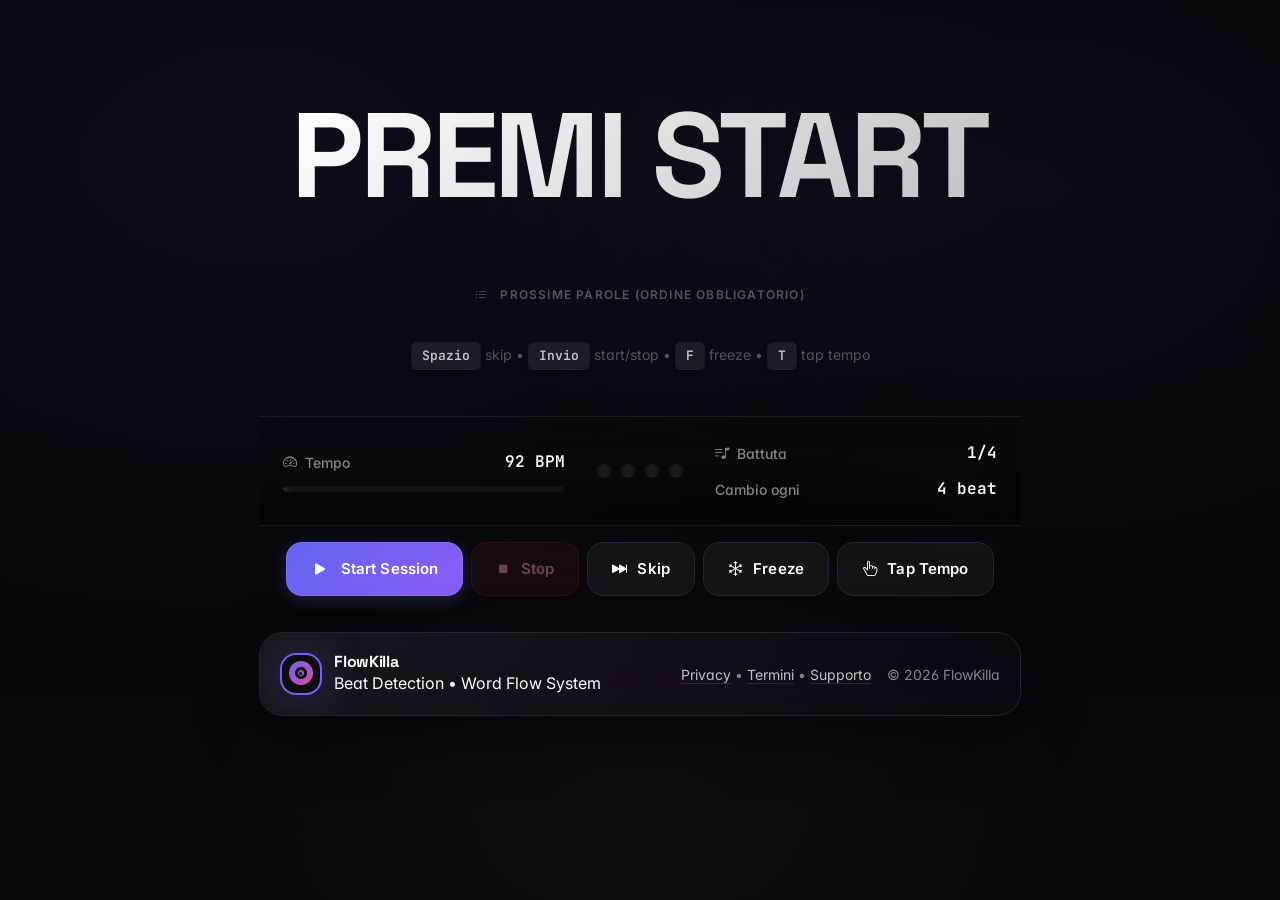
==== index.html @ 554f1078 "Add files via upload" ====
<!doctype html>
<html lang="it">
<head>
    <meta charset="utf-8" />
    <meta name="viewport" content="width=device-width,initial-scale=1,viewport-fit=cover" />
    <title>Freestyle Pro — AI Beat Detection + Word Flow</title>
    <!-- Bootstrap -->
    <link href="https://cdn.jsdelivr.net/npm/bootstrap@5.3.3/dist/css/bootstrap.min.css" rel="stylesheet">
    <!-- Bootstrap Icons -->
    <link href="https://cdn.jsdelivr.net/npm/bootstrap-icons@1.11.3/font/bootstrap-icons.css" rel="stylesheet">
    <!-- Fonts -->
    <link rel="preconnect" href="https://fonts.googleapis.com">
    <link rel="preconnect" href="https://fonts.gstatic.com" crossorigin>
    <link href="https://fonts.googleapis.com/css2?family=Inter:wght@300;400;500;600;700;800;900&family=Space+Grotesk:wght@400;500;600;700&family=JetBrains+Mono:wght@400;600&display=swap" rel="stylesheet">
    <link href="css/style.css" rel="stylesheet">
</head>
<body>
    <a class="skip-link" href="#main">Salta al contenuto</a>
    <div id="app-root">
        <!-- We'll inject partials here -->
        <div id="layout-shell-placeholder"></div>
    </div>
    <!-- Mobile Dock placeholder -->
    <div id="mobile-dock-placeholder"></div>
    <!-- Settings Offcanvas placeholder -->
    <div id="settings-placeholder"></div>
    <!-- Toast placeholder -->
    <div id="toast-placeholder"></div>

    <script src="https://cdn.jsdelivr.net/npm/bootstrap@5.3.3/dist/js/bootstrap.bundle.min.js"></script>
    <script src="js/adsense.js"></script>
    <script src="js/app.js"></script>
</body>
</html>
---- css/style.css ----
:root {
    --bg-base: #050508;
    --bg-elevated: #0d0d12;
    --bg-float: #12121a;

    --line-subtle: #1a1a24;
    --line-default: #23233a;
    --line-emphasis: #2d2d48;

    --text-primary: #ffffff;
    --text-secondary: rgba(255, 255, 255, .75);
    --text-tertiary: rgba(255, 255, 255, .50);
    --text-quaternary: rgba(255, 255, 255, .30);

    --brand-primary: #6366f1;
    --brand-secondary: #8b5cf6;
    --brand-accent: #ec4899;

    --success: #10b981;
    --warning: #f59e0b;
    --danger: #ef4444;
    --info: #06b6d4;

    --glow-brand: 0 0 40px rgba(99, 102, 241, .35);
    --glow-accent: 0 0 40px rgba(236, 72, 153, .25);
    --shadow-sm: 0 2px 8px rgba(0, 0, 0, .15);
    --shadow-md: 0 8px 24px rgba(0, 0, 0, .25);
    --shadow-lg: 0 20px 60px rgba(0, 0, 0, .40);

    --radius-sm: 10px;
    --radius-md: 16px;
    --radius-lg: 24px;
    --radius-xl: 32px;

    --transition-fast: 120ms cubic-bezier(0.4, 0, 0.2, 1);
    --transition-base: 200ms cubic-bezier(0.4, 0, 0.2, 1);
    --transition-slow: 350ms cubic-bezier(0.4, 0, 0.2, 1);
}

* {
    -webkit-tap-highlight-color: transparent;
    box-sizing: border-box;
}

html,
body {
    height: 100%;
    margin: 0;
    padding: 0;
    overflow-x: hidden;
}

body {
    background:
        radial-gradient(ellipse 1100px 700px at 20% 15%, rgba(99, 102, 241, .08), transparent 70%),
        radial-gradient(ellipse 900px 600px at 80% 20%, rgba(139, 92, 246, .06), transparent 65%),
        radial-gradient(ellipse 800px 500px at 50% 90%, rgba(236, 72, 153, .05), transparent 60%),
        linear-gradient(180deg, var(--bg-base) 0%, #08080d 100%);
    color: var(--text-primary);
    font-family: 'Inter', system-ui, -apple-system, sans-serif;
    font-feature-settings: "cv02", "cv03", "cv04", "cv11";
    -webkit-font-smoothing: antialiased;
    -moz-osx-font-smoothing: grayscale;
}

/* Typography */
.font-display {
    font-family: 'Space Grotesk', 'Inter', sans-serif;
    font-weight: 700;
    letter-spacing: -0.02em;
}

.font-mono {
    font-family: 'JetBrains Mono', monospace;
    font-feature-settings: "zero", "ss01";
}

/* Layout */
.app-container {
    max-width: 1400px;
    margin: 0 auto;
    padding: env(safe-area-inset-top) env(safe-area-inset-right) env(safe-area-inset-bottom) env(safe-area-inset-left);
}

/* Glass morphism panels */
.glass-panel {
    background: linear-gradient(135deg,
            rgba(255, 255, 255, .04) 0%,
            rgba(255, 255, 255, .01) 100%);
    backdrop-filter: blur(24px) saturate(180%);
    border: 1px solid var(--line-default);
    border-radius: var(--radius-lg);
    box-shadow: var(--shadow-lg);
    position: relative;
    overflow: hidden;
}

.glass-panel::before {
    content: '';
    position: absolute;
    inset: 0;
    background: linear-gradient(135deg,
            rgba(255, 255, 255, .06) 0%,
            transparent 50%);
    pointer-events: none;
    opacity: 0.5;
}

/* Header */
.app-header {
    padding: 1.5rem;
    border-bottom: 1px solid var(--line-subtle);
    background: linear-gradient(90deg,
            rgba(99, 102, 241, .08) 0%,
            rgba(139, 92, 246, .06) 50%,
            rgba(236, 72, 153, .04) 100%);
}

.brand-logo {
    display: flex;
    align-items: center;
    gap: 0.75rem;
}

.brand-icon {
    width: 48px;
    height: 48px;
    background: linear-gradient(135deg, var(--brand-primary), var(--brand-secondary));
    border-radius: var(--radius-md);
    display: flex;
    align-items: center;
    justify-content: center;
    box-shadow: var(--glow-brand);
    position: relative;
}

.brand-icon::after {
    content: '';
    position: absolute;
    inset: 2px;
    background: var(--bg-elevated);
    border-radius: calc(var(--radius-md) - 2px);
    z-index: 0;
}

.brand-icon i {
    position: relative;
    z-index: 1;
    font-size: 1.5rem;
    background: linear-gradient(135deg, var(--brand-primary), var(--brand-accent));
    -webkit-background-clip: text;
    -webkit-text-fill-color: transparent;
    background-clip: text;
}

.brand-title {
    font-size: 1.75rem;
    font-weight: 700;
    background: linear-gradient(135deg, var(--text-primary), var(--text-secondary));
    -webkit-background-clip: text;
    -webkit-text-fill-color: transparent;
    background-clip: text;
    line-height: 1.2;
}

.brand-subtitle {
    font-size: 0.875rem;
    color: var(--text-tertiary);
    font-weight: 500;
    letter-spacing: 0.01em;
}

/* Word Display */
.word-stage {
    padding: 3rem 2rem;
    min-height: 400px;
    display: flex;
    flex-direction: column;
    align-items: center;
    justify-content: center;
    position: relative;
}

.current-word-wrapper {
    position: relative;
    width: 100%;
    display: flex;
    align-items: center;
    justify-content: center;
    min-height: 180px;
}

.current-word {
    font-family: 'Space Grotesk', sans-serif;
    font-size: clamp(56px, 12vw, 120px);
    font-weight: 700;
    line-height: 0.9;
    letter-spacing: -0.03em;
    text-transform: uppercase;
    text-align: center;
    background: linear-gradient(135deg,
            var(--text-primary) 0%,
            var(--text-secondary) 100%);
    -webkit-background-clip: text;
    -webkit-text-fill-color: transparent;
    background-clip: text;
    position: relative;
    animation: fadeInScale 0.4s cubic-bezier(0.34, 1.56, 0.64, 1);
    word-break: break-word;
}

@keyframes fadeInScale {
    from {
        opacity: 0;
        transform: scale(0.9) translateY(10px);
    }

    to {
        opacity: 1;
        transform: scale(1) translateY(0);
    }
}

.word-glow {
    position: absolute;
    inset: -40px;
    background: radial-gradient(ellipse at center,
            rgba(99, 102, 241, .15) 0%,
            transparent 70%);
    filter: blur(60px);
    opacity: 0;
    transition: opacity var(--transition-slow);
    pointer-events: none;
}

.word-stage.playing .word-glow {
    opacity: 1;
}

/* Queue Pills */
.queue-section {
    margin-top: 2.5rem;
    width: 100%;
}

.queue-label {
    font-size: 0.75rem;
    text-transform: uppercase;
    letter-spacing: 0.1em;
    color: var(--text-quaternary);
    font-weight: 600;
    margin-bottom: 1rem;
}

.queue-pills {
    display: flex;
    flex-wrap: wrap;
    gap: 0.75rem;
    justify-content: center;
}

.queue-pill {
    position: relative;
    padding: 0.625rem 1.125rem;
    background: rgba(255, 255, 255, .03);
    border: 1px solid var(--line-subtle);
    border-radius: 999px;
    display: inline-flex;
    align-items: center;
    gap: 0.625rem;
    font-size: 0.9375rem;
    font-weight: 500;
    color: var(--text-tertiary);
    transition: all var(--transition-base);
    backdrop-filter: blur(8px);
}

.queue-pill::before {
    content: '';
    position: absolute;
    inset: 0;
    background: linear-gradient(135deg,
            rgba(99, 102, 241, .15),
            rgba(139, 92, 246, .10));
    border-radius: 999px;
    opacity: 0;
    transition: opacity var(--transition-base);
}

.queue-pill.active {
    border-color: rgba(99, 102, 241, .5);
    color: var(--text-primary);
    transform: scale(1.05);
    box-shadow:
        0 0 0 3px rgba(99, 102, 241, .1),
        var(--shadow-sm);
}

.queue-pill.active::before {
    opacity: 1;
}

.pill-indicator {
    width: 6px;
    height: 6px;
    border-radius: 50%;
    background: var(--text-quaternary);
    transition: all var(--transition-base);
    position: relative;
    z-index: 1;
}

.queue-pill.active .pill-indicator {
    background: var(--brand-primary);
    box-shadow: 0 0 12px rgba(99, 102, 241, .6);
    animation: pulse 1.5s ease-in-out infinite;
}

@keyframes pulse {

    0%,
    100% {
        opacity: 1;
        transform: scale(1);
    }

    50% {
        opacity: 0.8;
        transform: scale(1.2);
    }
}

.pill-text {
    font-family: 'JetBrains Mono', monospace;
    font-size: 0.875rem;
    position: relative;
    z-index: 1;
}

/* Beat Visualizer */
.beat-hud {
    padding: 1.5rem;
    border-top: 1px solid var(--line-subtle);
    background: linear-gradient(180deg,
            rgba(0, 0, 0, 0) 0%,
            rgba(0, 0, 0, .2) 100%);
    backdrop-filter: blur(20px);
}

.beat-grid {
    display: grid;
    grid-template-columns: 1fr auto 1fr;
    gap: 2rem;
    align-items: center;
}

.beat-info {
    display: flex;
    flex-direction: column;
    gap: 0.75rem;
}

.beat-stat {
    display: flex;
    align-items: center;
    justify-content: space-between;
    font-size: 0.875rem;
}

.beat-stat-label {
    color: var(--text-tertiary);
    font-weight: 500;
    display: flex;
    align-items: center;
    gap: 0.5rem;
}

.beat-stat-value {
    font-family: 'JetBrains Mono', monospace;
    font-weight: 600;
    color: var(--text-primary);
    font-size: 1rem;
}

.progress-bar-wrapper {
    height: 6px;
    background: rgba(255, 255, 255, .05);
    border-radius: 999px;
    overflow: hidden;
    position: relative;
    box-shadow: inset 0 1px 3px rgba(0, 0, 0, .3);
}

.progress-bar-fill {
    height: 100%;
    width: 0%;
    background: linear-gradient(90deg,
            var(--brand-primary),
            var(--brand-accent));
    border-radius: 999px;
    transition: width 0.05s linear;
    position: relative;
    box-shadow: 0 0 12px rgba(99, 102, 241, .5);
}

.progress-bar-fill::after {
    content: '';
    position: absolute;
    right: 0;
    top: 0;
    bottom: 0;
    width: 4px;
    background: rgba(255, 255, 255, .8);
    box-shadow: 0 0 8px rgba(255, 255, 255, .6);
}

/* Beat Dots */
.beat-visualizer {
    display: flex;
    gap: 0.625rem;
}

.beat-dot {
    width: 14px;
    height: 14px;
    border-radius: 50%;
    background: rgba(255, 255, 255, .08);
    border: 2px solid var(--line-subtle);
    transition: all var(--transition-fast);
    position: relative;
}

.beat-dot.active {
    background: var(--brand-primary);
    border-color: var(--brand-primary);
    box-shadow:
        0 0 20px rgba(99, 102, 241, .6),
        0 0 40px rgba(99, 102, 241, .3);
    transform: scale(1.3);
}

.beat-dot.active::after {
    content: '';
    position: absolute;
    inset: -4px;
    border: 2px solid rgba(99, 102, 241, .3);
    border-radius: 50%;
    animation: ripple 0.6s ease-out;
}

@keyframes ripple {
    from {
        transform: scale(0.8);
        opacity: 1;
    }

    to {
        transform: scale(1.5);
        opacity: 0;
    }
}

/* Buttons */
.btn-custom {
    position: relative;
    padding: 0.75rem 1.5rem;
    border-radius: var(--radius-md);
    font-weight: 600;
    font-size: 0.9375rem;
    letter-spacing: 0.01em;
    display: inline-flex;
    align-items: center;
    gap: 0.625rem;
    transition: all var(--transition-base);
    border: none;
    cursor: pointer;
    overflow: hidden;
}

.btn-custom::before {
    content: '';
    position: absolute;
    inset: 0;
    background: linear-gradient(135deg,
            rgba(255, 255, 255, .1) 0%,
            rgba(255, 255, 255, .05) 100%);
    opacity: 0;
    transition: opacity var(--transition-base);
}

.btn-custom:hover::before {
    opacity: 1;
}

.btn-primary-custom {
    background: linear-gradient(135deg,
            var(--brand-primary),
            var(--brand-secondary));
    color: white;
    box-shadow:
        0 4px 16px rgba(99, 102, 241, .25),
        0 0 0 1px rgba(255, 255, 255, .1) inset;
}

.btn-primary-custom:hover {
    transform: translateY(-2px);
    box-shadow:
        0 8px 24px rgba(99, 102, 241, .35),
        0 0 0 1px rgba(255, 255, 255, .15) inset;
}

.btn-secondary-custom {
    background: rgba(255, 255, 255, .05);
    border: 1px solid var(--line-default);
    color: var(--text-primary);
    backdrop-filter: blur(8px);
}

.btn-secondary-custom:hover {
    background: rgba(255, 255, 255, .08);
    border-color: var(--line-emphasis);
    transform: translateY(-1px);
}

.btn-danger-custom {
    background: rgba(239, 68, 68, .15);
    border: 1px solid rgba(239, 68, 68, .3);
    color: #fca5a5;
}

.btn-danger-custom:hover {
    background: rgba(239, 68, 68, .25);
    border-color: rgba(239, 68, 68, .5);
}

.btn-custom:disabled {
    opacity: 0.4;
    cursor: not-allowed;
    transform: none !important;
}

.btn-icon-only {
    padding: 0.75rem;
    aspect-ratio: 1;
}

/* Media Source Panel */
.media-panel {
    margin-top: 2rem;
    padding: 1.5rem;
    background: rgba(0, 0, 0, .2);
    border: 1px solid var(--line-subtle);
    border-radius: var(--radius-lg);
    backdrop-filter: blur(12px);
}

.media-header {
    display: flex;
    align-items: center;
    justify-content: space-between;
    margin-bottom: 1rem;
}

.media-title {
    font-weight: 600;
    font-size: 0.9375rem;
    display: flex;
    align-items: center;
    gap: 0.625rem;
}

.media-badge {
    padding: 0.25rem 0.75rem;
    background: rgba(99, 102, 241, .15);
    border: 1px solid rgba(99, 102, 241, .3);
    border-radius: 999px;
    font-size: 0.75rem;
    font-weight: 600;
    color: var(--brand-primary);
    font-family: 'JetBrains Mono', monospace;
}

.yt-embed-wrapper {
    border-radius: var(--radius-md);
    overflow: hidden;
    background: #000;
    aspect-ratio: 16/9;
    box-shadow: var(--shadow-md);
}

.file-audio-player {
    width: 100%;
    margin-top: 1rem;
    border-radius: var(--radius-md);
    background: rgba(0, 0, 0, .3);
}

/* Search Box */
.search-box {
    position: relative;
    margin-bottom: 1rem;
}

.search-input {
    width: 100%;
    padding: 1rem 3rem 1rem 1.25rem;
    background: rgba(255, 255, 255, .03);
    border: 1px solid var(--line-default);
    border-radius: var(--radius-md);
    color: var(--text-primary);
    font-size: 0.9375rem;
    transition: all var(--transition-base);
    font-family: 'JetBrains Mono', monospace;
}

.search-input:focus {
    outline: none;
    border-color: var(--brand-primary);
    background: rgba(255, 255, 255, .05);
    box-shadow: 0 0 0 3px rgba(99, 102, 241, .1);
}

.search-input::placeholder {
    color: var(--text-quaternary);
}

.search-button {
    position: absolute;
    right: 0.5rem;
    top: 50%;
    transform: translateY(-50%);
}

/* Settings Offcanvas */
.offcanvas-custom {
    background: var(--bg-elevated);
    border-left: 1px solid var(--line-default);
    backdrop-filter: blur(40px);
}

.offcanvas-header-custom {
    padding: 1.5rem;
    border-bottom: 1px solid var(--line-subtle);
    background: linear-gradient(90deg,
            rgba(99, 102, 241, .08) 0%,
            rgba(139, 92, 246, .06) 100%);
}

.offcanvas-title-custom {
    font-size: 1.25rem;
    font-weight: 700;
    display: flex;
    align-items: center;
    gap: 0.75rem;
}

.form-group-custom {
    margin-bottom: 1.5rem;
}

.form-label-custom {
    font-size: 0.875rem;
    font-weight: 600;
    color: var(--text-secondary);
    margin-bottom: 0.625rem;
    display: block;
    letter-spacing: 0.01em;
}

.form-control-custom {
    width: 100%;
    padding: 0.875rem 1rem;
    background: rgba(255, 255, 255, .03);
    border: 1px solid var(--line-default);
    border-radius: var(--radius-sm);
    color: var(--text-primary);
    font-size: 0.9375rem;
    transition: all var(--transition-base);
}

.form-control-custom:focus {
    outline: none;
    border-color: var(--brand-primary);
    background: rgba(255, 255, 255, .05);
    box-shadow: 0 0 0 3px rgba(99, 102, 241, .1);
}

.form-select-custom {
    appearance: none;
    background-image: url("data:image/svg+xml,%3Csvg width='12' height='8' viewBox='0 0 12 8' fill='none' xmlns='http://www.w3.org/2000/svg'%3E%3Cpath d='M1 1L6 6L11 1' stroke='%23666' stroke-width='2' stroke-linecap='round'/%3E%3C/svg%3E");
    background-repeat: no-repeat;
    background-position: right 1rem center;
    padding-right: 2.5rem;
}

.range-group {
    display: flex;
    gap: 1rem;
    align-items: center;
}

.form-range-custom {
    flex: 1;
    height: 6px;
    background: rgba(255, 255, 255, .08);
    border-radius: 999px;
    outline: none;
    appearance: none;
}

.form-range-custom::-webkit-slider-thumb {
    appearance: none;
    width: 18px;
    height: 18px;
    border-radius: 50%;
    background: linear-gradient(135deg, var(--brand-primary), var(--brand-secondary));
    cursor: pointer;
    box-shadow: 0 2px 8px rgba(99, 102, 241, .4);
    transition: all var(--transition-base);
}

.form-range-custom::-webkit-slider-thumb:hover {
    transform: scale(1.2);
    box-shadow: 0 4px 16px rgba(99, 102, 241, .6);
}

.form-range-custom::-moz-range-thumb {
    width: 18px;
    height: 18px;
    border: none;
    border-radius: 50%;
    background: linear-gradient(135deg, var(--brand-primary), var(--brand-secondary));
    cursor: pointer;
    box-shadow: 0 2px 8px rgba(99, 102, 241, .4);
}

.range-value {
    min-width: 70px;
    text-align: center;
    font-family: 'JetBrains Mono', monospace;
    font-weight: 600;
    font-size: 0.9375rem;
}

.switch-custom {
    display: flex;
    align-items: center;
    gap: 0.75rem;
    cursor: pointer;
    user-select: none;
}

.switch-toggle {
    position: relative;
    width: 48px;
    height: 26px;
    background: rgba(255, 255, 255, .1);
    border-radius: 999px;
    transition: background var(--transition-base);
    border: 1px solid var(--line-subtle);
}

.switch-toggle::after {
    content: '';
    position: absolute;
    top: 2px;
    left: 2px;
    width: 20px;
    height: 20px;
    background: var(--text-quaternary);
    border-radius: 50%;
    transition: all var(--transition-base);
}

input[type="checkbox"]:checked+.switch-toggle {
    background: linear-gradient(135deg, var(--brand-primary), var(--brand-secondary));
    border-color: transparent;
}

input[type="checkbox"]:checked+.switch-toggle::after {
    left: calc(100% - 22px);
    background: white;
    box-shadow: 0 2px 8px rgba(0, 0, 0, .2);
}

/* Toast */
.toast-custom {
    min-width: 280px;
    background: var(--bg-float);
    border: 1px solid var(--line-default);
    border-radius: var(--radius-md);
    box-shadow: var(--shadow-lg);
    backdrop-filter: blur(20px);
}

.toast-body-custom {
    padding: 1rem 1.25rem;
    display: flex;
    align-items: center;
    gap: 0.75rem;
    font-weight: 500;
}

/* Kbd */
.kbd-custom {
    padding: 0.25rem 0.625rem;
    background: rgba(255, 255, 255, .08);
    border: 1px solid var(--line-subtle);
    border-radius: 6px;
    font-family: 'JetBrains Mono', monospace;
    font-size: 0.8125rem;
    font-weight: 600;
    color: var(--text-secondary);
    box-shadow:
        0 1px 0 0 var(--line-default),
        0 2px 4px rgba(0, 0, 0, .2);
}

/* Badge */
.badge-custom {
    padding: 0.375rem 0.875rem;
    background: rgba(255, 255, 255, .05);
    border: 1px solid var(--line-subtle);
    border-radius: 999px;
    font-family: 'JetBrains Mono', monospace;
    font-size: 0.8125rem;
    font-weight: 600;
    color: var(--text-secondary);
    display: inline-flex;
    align-items: center;
    gap: 0.5rem;
}

/* Loading State */
.loading-spinner {
    width: 20px;
    height: 20px;
    border: 3px solid rgba(255, 255, 255, .1);
    border-top-color: var(--brand-primary);
    border-radius: 50%;
    animation: spin 0.8s linear infinite;
}

@keyframes spin {
    to {
        transform: rotate(360deg);
    }
}

/* Auto BPM Detection Badge */
.auto-bpm-badge {
    padding: 0.5rem 1rem;
    background: linear-gradient(135deg,
            rgba(16, 185, 129, .15),
            rgba(6, 182, 212, .10));
    border: 1px solid rgba(16, 185, 129, .3);
    border-radius: var(--radius-md);
    display: inline-flex;
    align-items: center;
    gap: 0.625rem;
    font-size: 0.875rem;
    font-weight: 600;
    color: var(--success);
    animation: slideInRight 0.4s cubic-bezier(0.34, 1.56, 0.64, 1);
}

@keyframes slideInRight {
    from {
        opacity: 0;
        transform: translateX(20px);
    }

    to {
        opacity: 1;
        transform: translateX(0);
    }
}

/* Mobile dock */
.mobile-dock {
    position: sticky;
    bottom: 0;
    left: 0;
    right: 0;
    padding: 1rem;
    padding-bottom: calc(1rem + env(safe-area-inset-bottom));
    background: linear-gradient(180deg,
            rgba(5, 5, 8, 0) 0%,
            rgba(5, 5, 8, .95) 20%,
            rgba(5, 5, 8, .98) 100%);
    backdrop-filter: blur(20px);
    z-index: 100;
    border-top: 1px solid var(--line-subtle);
}

.mobile-controls {
    display: grid;
    grid-template-columns: 1fr 1fr auto;
    gap: 0.75rem;
}

/* Responsive */
@media (max-width: 768px) {
    .app-header {
        padding: 1rem;
    }

    .brand-title {
        font-size: 1.375rem;
    }

    .word-stage {
        padding: 2rem 1rem;
        min-height: 320px;
    }

    .current-word {
        font-size: clamp(40px, 15vw, 80px);
    }

    .beat-grid {
        grid-template-columns: 1fr;
        gap: 1.5rem;
    }

    .beat-visualizer {
        justify-content: center;
    }

    .beat-hud {
        padding: 1rem;
    }

    .media-panel {
        padding: 1rem;
    }
}

/* Utility classes */
.text-gradient {
    background: linear-gradient(135deg, var(--brand-primary), var(--brand-accent));
    -webkit-background-clip: text;
    -webkit-text-fill-color: transparent;
    background-clip: text;
}

.hidden {
    display: none !important;
}

/* Scrollbar */
::-webkit-scrollbar {
    width: 8px;
    height: 8px;
}

::-webkit-scrollbar-track {
    background: var(--bg-base);
}

::-webkit-scrollbar-thumb {
    background: var(--line-default);
    border-radius: 999px;
}

::-webkit-scrollbar-thumb:hover {
    background: var(--line-emphasis);
}


/* -------------------------------------------------------
   Production layout: rails + header/footer + accessibility
-------------------------------------------------------- */

/* Slightly narrower main column to leave room for ads on desktop */
.app-container {
    max-width: 1200px;
}

/* Skip link (a11y) */
.skip-link {
    position: absolute;
    left: -999px;
    top: 10px;
    z-index: 10000;
    padding: 0.75rem 1rem;
    border-radius: var(--radius-md);
    background: var(--bg-float);
    border: 1px solid var(--line-default);
    color: var(--text-primary);
    text-decoration: none;
    box-shadow: var(--shadow-lg);
}

.skip-link:focus {
    left: 10px;
    outline: none;
    box-shadow: 0 0 0 3px rgba(99, 102, 241, .25), var(--shadow-lg);
}

/* Grid shell with ad rails (desktop) */
.layout-shell {
    max-width: 1700px;
    margin: 0 auto;
    padding: 1rem;
}

@media (min-width: 1200px) {
    .layout-shell {
        display: grid;
        grid-template-columns: minmax(0, 1fr) minmax(0, 1200px) minmax(0, 1fr);
        gap: 1.5rem;
        align-items: start;
    }

    .ad-rail {
        display: flex;
    }
}

.ad-rail {
    display: none;
    flex-direction: column;
    gap: 1rem;
    position: sticky;
    top: 1rem;
    align-self: start;
}

.ad-rail--left {
    justify-self: end;
}

.ad-rail--right {
    justify-self: start;
}

/* Ad slots: neutral placeholders (replace with your ad provider) */
.ad-slot {
    border-radius: var(--radius-lg);
    border: 1px dashed rgba(255, 255, 255, .18);
    background: rgba(255, 255, 255, .02);
    backdrop-filter: blur(10px);
    box-shadow: var(--shadow-sm);
    display: grid;
    place-items: center;
    text-align: center;
    padding: 1rem;
    overflow: hidden;
}

.ad-slot__label {
    font-size: 0.75rem;
    letter-spacing: 0.14em;
    text-transform: uppercase;
    color: var(--text-quaternary);
    font-weight: 700;
}

.ad-slot__size {
    margin-top: 0.5rem;
    font-family: 'JetBrains Mono', monospace;
    font-weight: 700;
    color: var(--text-tertiary);
}

/* Rails sizes */
.ad-slot--rail {
    width: 300px;
    min-height: 250px;
}

.ad-slot--header {
    width: 100%;
    min-height: 56px;
    margin-top: 1rem;
    border-radius: var(--radius-md);
}

/* Footer */
.app-footer {
    margin-top: 1.25rem;
    padding: 1.25rem 1.25rem;
}

.footer-inner {
    display: flex;
    align-items: center;
    justify-content: space-between;
    gap: 1rem;
    flex-wrap: wrap;
}

.footer-brand {
    display: flex;
    align-items: center;
    gap: 0.75rem;
}

.footer-icon {
    width: 42px;
    height: 42px;
}

.footer-title {
    font-weight: 700;
    line-height: 1.1;
}

.footer-meta {
    color: var(--text-tertiary);
    font-size: 0.875rem;
    display: flex;
    gap: 1rem;
    flex-wrap: wrap;
    align-items: center;
}

.footer-link {
    color: var(--text-secondary);
    text-decoration: none;
    border-bottom: 1px solid rgba(255, 255, 255, .12);
    transition: border-color var(--transition-base), color var(--transition-base);
}

.footer-link:hover {
    color: var(--text-primary);
    border-bottom-color: rgba(255, 255, 255, .35);
}

/* Settings: clearer grouping (accordion) */
.settings-note .badge-custom {
    width: 100%;
    justify-content: center;
}

.settings-accordion .accordion-item {
    background: rgba(255, 255, 255, .02);
    border: 1px solid var(--line-default);
    border-radius: var(--radius-lg);
    overflow: hidden;
    box-shadow: var(--shadow-sm);
    margin-bottom: 0.75rem;
}

.settings-accordion .accordion-header {
    margin: 0;
}

.settings-accordion .accordion-button {
    background: linear-gradient(90deg,
            rgba(99, 102, 241, .08) 0%,
            rgba(139, 92, 246, .06) 100%);
    color: var(--text-primary);
    font-weight: 700;
    padding: 1rem 1.125rem;
    border: none;
    box-shadow: none;
}

.settings-accordion .accordion-button.collapsed {
    background: rgba(255, 255, 255, .02);
    color: var(--text-secondary);
}

.settings-accordion .accordion-button:focus {
    box-shadow: 0 0 0 3px rgba(99, 102, 241, .18);
}

.settings-accordion .accordion-button::after {
    filter: invert(1);
    opacity: 0.75;
}

.settings-accordion .accordion-body {
    padding: 1.125rem 1.125rem 0.5rem 1.125rem;
}

.settings-actions {
    position: sticky;
    bottom: 0;
    margin-top: 1rem;
    padding: 0.75rem 0;
    background: linear-gradient(180deg,
            rgba(13, 13, 18, 0) 0%,
            rgba(13, 13, 18, .85) 35%,
            rgba(13, 13, 18, .95) 100%);
    backdrop-filter: blur(12px);
}

/* Offcanvas sizing */
.offcanvas-custom {
    width: 420px;
    max-width: 94vw;
}

@media (max-width: 768px) {
    .layout-shell {
        padding: 0;
    }

    .app-footer {
        margin-top: 1rem;
        padding: 1rem;
    }

    .ad-slot--header {
        margin-top: 0.75rem;
    }

    .settings-accordion .accordion-body {
        padding: 1rem 1rem 0.25rem 1rem;
    }
}
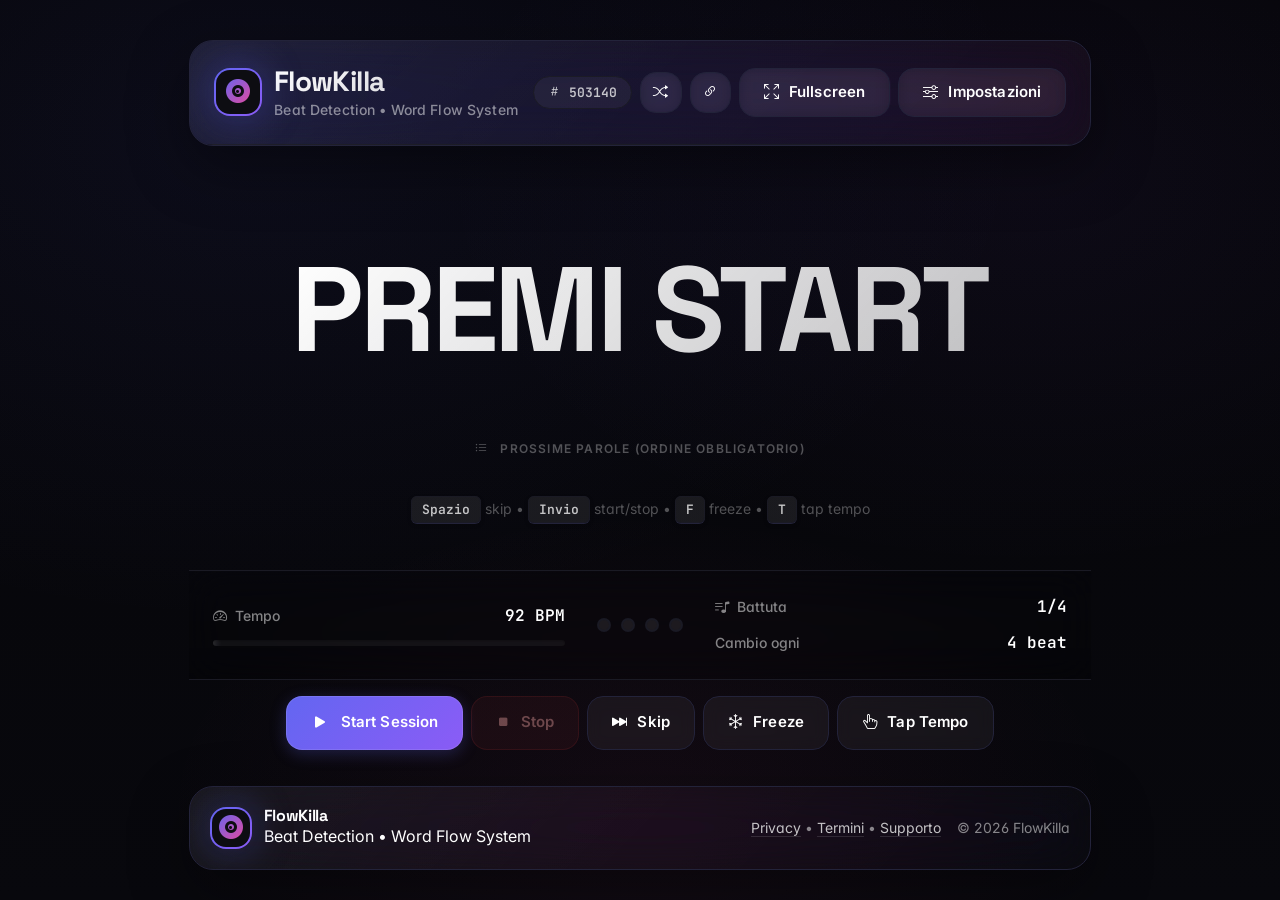
==== commit 37f4a0f0: "Update index.html" ====
--- a/index.html
+++ b/index.html
@@ -28,7 +28,7 @@
     <div id="toast-placeholder"></div>
 
     <script src="https://cdn.jsdelivr.net/npm/bootstrap@5.3.3/dist/js/bootstrap.bundle.min.js"></script>
-    <script src="js/adsense.js"></script>
     <script src="js/app.js"></script>
 </body>
-</html>+
+</html>
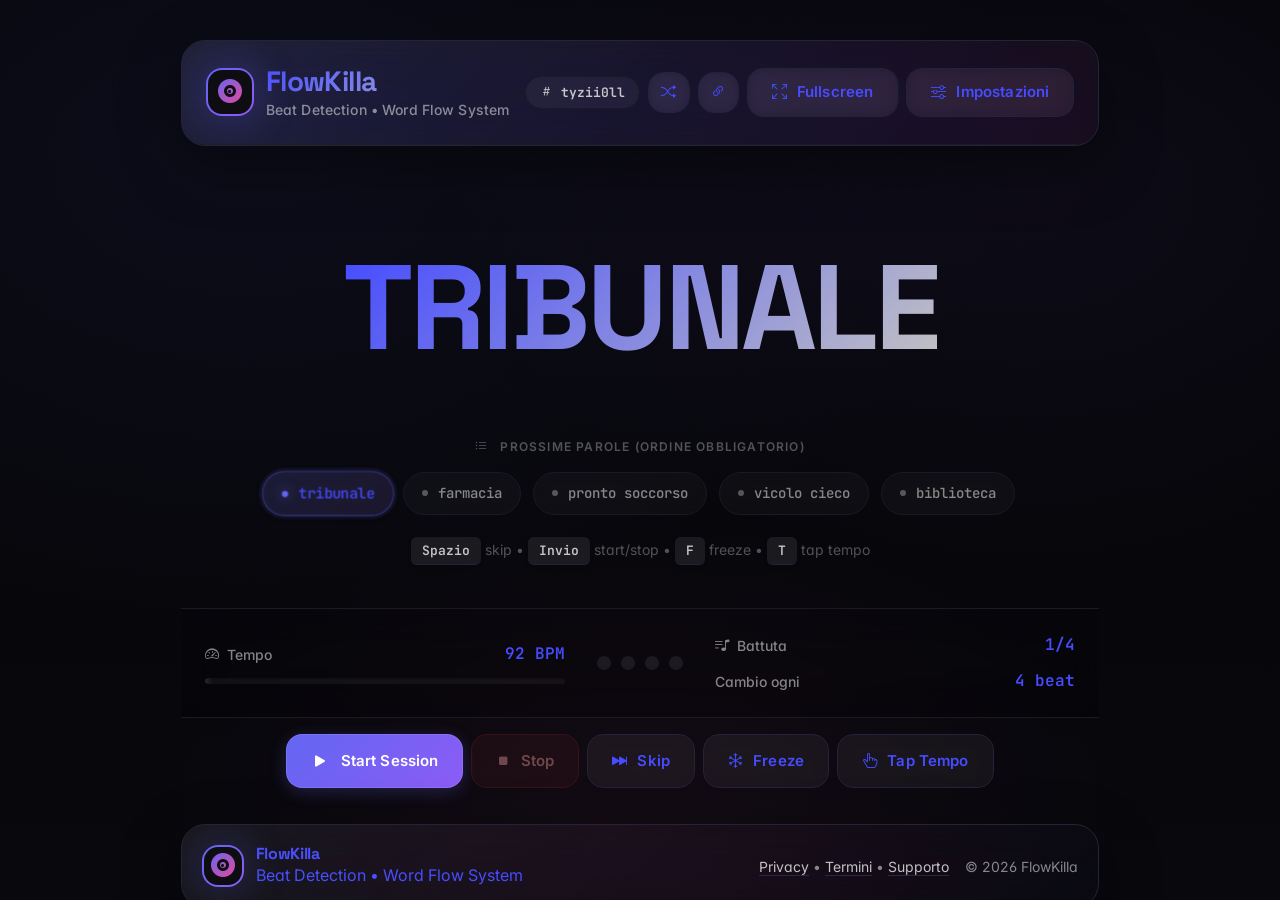
==== commit 5e14e093: "Add files via upload" ====
--- a/index.html
+++ b/index.html
@@ -29,6 +29,7 @@
 
     <script src="https://cdn.jsdelivr.net/npm/bootstrap@5.3.3/dist/js/bootstrap.bundle.min.js"></script>
     <script src="js/app.js"></script>
+    <script src="js/word_banks.js"></script>
+    <script src="js/app-main.js"></script>
 </body>
-
-</html>
+</html>
--- a/css/style.css
+++ b/css/style.css
@@ -7,7 +7,7 @@
     --line-default: #23233a;
     --line-emphasis: #2d2d48;
 
-    --text-primary: #ffffff;
+    --text-primary: #464cff;
     --text-secondary: rgba(255, 255, 255, .75);
     --text-tertiary: rgba(255, 255, 255, .50);
     --text-quaternary: rgba(255, 255, 255, .30);
